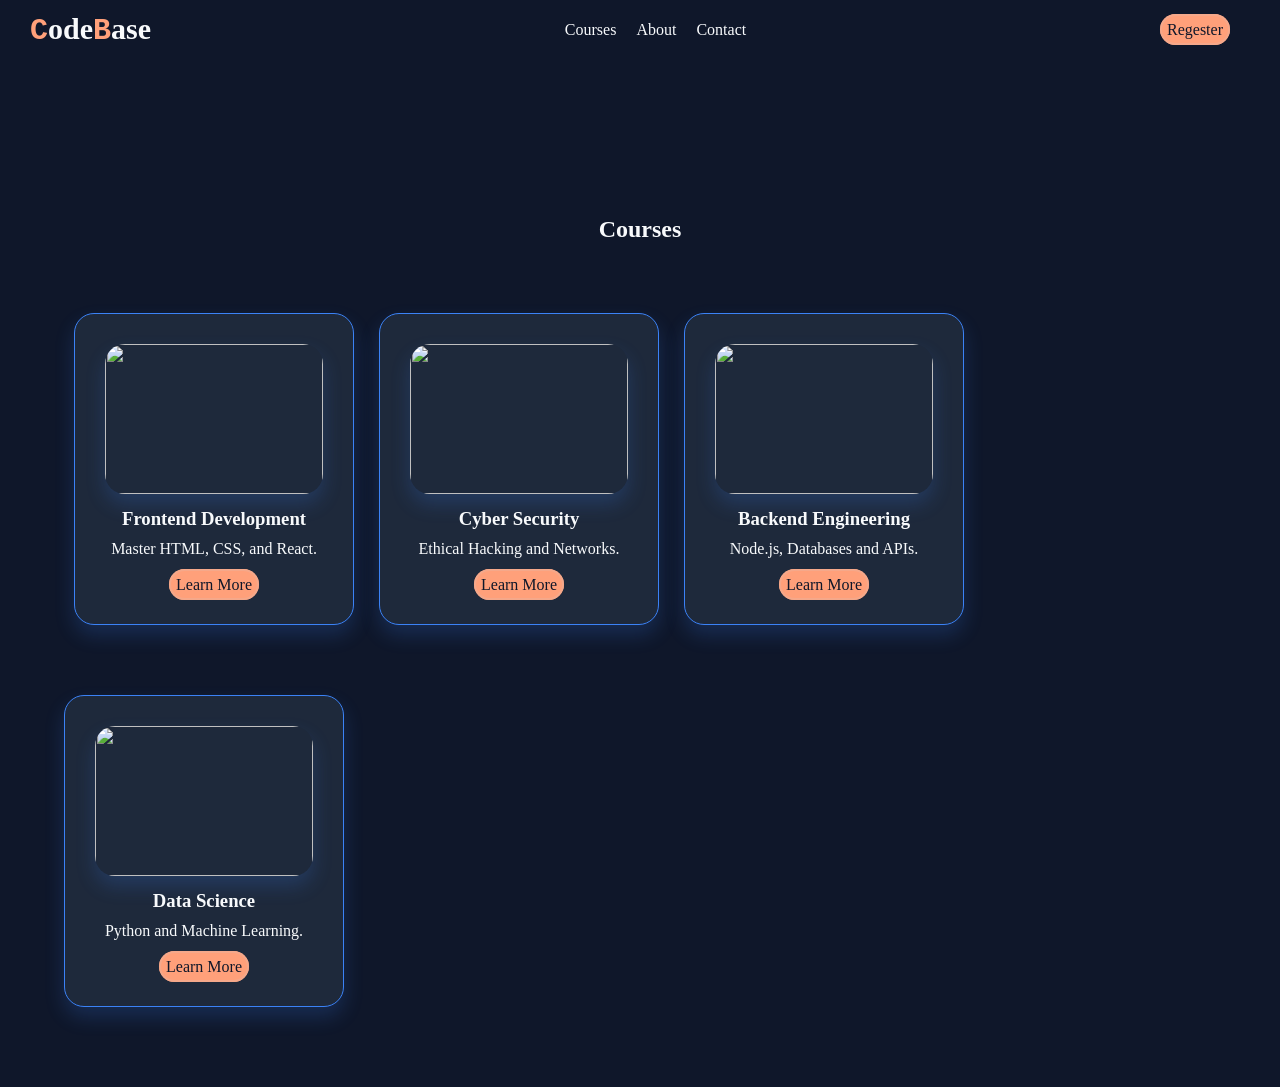
==== courses.html @ 5f97058b "Add files via upload" ====
<!doctype html>
<html lang="en">
  <head>
    <meta charset="UTF-8" />
    <meta name="viewport" content="width=device-width, initial-scale=1.0" />
    <title>Courses</title>
    <link rel="stylesheet" href="style.css" />
  </head>
  <body>
    <nav>
      <a class="h1" href="index.html"> <samp>C</samp>ode<samp>B</samp>ase</a>
      <div class="maun">
        <a href="#course-card-container">Courses</a>
        <a href="index.html#about-section">About</a>
        <a href="index.html#Contact-section">Contact</a>
      </div>
      <div class="bot-regester">
        <a href="regester.html" class="regester">Regester</a>
      </div>
    </nav>
    <section id="courses-section">
      <br />
      <br />
      <h2 class="section-title">Courses</h2>

      <div id="course-card-container">
        <div class="courses-card">
          <img src="image/Frontend.png" />

          <h3>Frontend Development</h3>
          <p>Master HTML, CSS, and React.</p>
          <br />
          <a href="#" class="btn-sm">Learn More</a>
        </div>

        <div class="courses-card">
          <img src="image/Security.png" alt="" />
          <h3>Cyber Security</h3>
          <p>Ethical Hacking and Networks.</p>
          <br />

          <a href="#" class="btn-sm">Learn More</a>
        </div>

        <div class="courses-card">
          <img src="image/Backend.png" alt="" />

          <h3>Backend Engineering</h3>
          <p>Node.js, Databases and APIs.</p>
          <br />

          <a href="#" class="btn-sm">Learn More</a>
        </div>
      </div>
      <div class="course-card-container">
        <div class="courses-card">
          <img src="image/Data.png" alt="" />

          <h3>Data Science</h3>
          <p>Python and Machine Learning.</p>
          <br />

          <a href="#" class="btn-sm">Learn More</a>
        </div>
      </div>
    </section>
  </body>
</html>
---- style.css ----
* {
  margin: 0;
  padding: 0;
  box-sizing: border-box;
}

body {
  background-color: #0f172a;
  color: #f8fafc;
}

nav {
  display: flex;
  align-items: center;
  justify-content: space-between;
  padding: 30px;
  position: sticky;
  top: 0;
  width: 100%;
  height: 50px;
  background-color: #0f172a;
  z-index: 100;
}

.h1 {
  font-size: 30px;
  font-weight: bold;
}

samp {
  color: #ffa07a;
  
}

.maun {
  display: flex;
  gap: 20px;
  transition: 0.3s;
}

.maun a:hover {
  border-bottom: 2px solid #ffa07a;
  color: #ffa07a;
  transition: border;
}

.regester {
  border: 2px solid #f5a88a;
  border-radius: 30px;
  padding: 5px;
  margin-right: 20px;
  background-color: #ffa07a;
  color: #0f172a;
  transition: 0.3s;
}

.regester:hover {
  color: #ffa07a;
  background-color: #0f172a;
}

a {
  text-decoration: none;
  color: #f8fafc;
}

/* index---------------------------- */
.open1 {
  margin-top: 70px;
  display: flex;
  align-items: center;
  justify-content: space-between;
}

.left {
  margin-left: 50px;
  display: flex;
  flex-direction: column;
  align-items: flex-start;
  width: 500px;
}

.p {
  font-size: 15px;
  margin: 10px;
}

.startb {
  margin-top: 50px;
  border: 2px solid #f5a88a;
  border-radius: 30px;
  padding: 5px;
  color: #f5a88a;
  font-size: 20px;
  font-weight: bold;
  transition: 0.3s;
}

.startb:hover {
  color: #0f172a;
  background-color: #f5a88a;
}

.right {
  margin-right: 20px;
  position: relative;
  width: 500px;
  height: 320px;
  overflow: hidden;
  padding: 5px;
}

.slide {
  position: absolute;
  top: 20px;
  left: 0px;
  right: 20px;
  width: 480px;
  height: 280px;
  object-fit: cover;
  opacity: 0;
  animation: slideShow 9s infinite;
  filter: drop-shadow(0 0 10px rgba(59, 130, 246, 0.5));
}

.slide:nth-child(2) {
  animation-delay: 3s;
}

.slide:nth-child(3) {
  animation-delay: 6s;
}

@keyframes slideShow {
  0% {
    opacity: 0;
  }

  10% {
    opacity: 1;
  }

  33% {
    opacity: 1;
  }

  43% {
    opacity: 0;
  }

  100% {
    opacity: 0;
  }
}

/* -----------------------------------------*/
#courses-section {
  padding: 80px 5%;
  background: #0f172a;
  text-align: center;
  overflow: hidden;
}

#courses-section h2 {
  margin: 40px;
}

.courses-container {
  display: flex;
  gap: 25px;
  overflow-x: auto;
  padding: 20px 10px;
  scroll-behavior: smooth;
  width: calc(300px * 8);
  animation: scroll 20s linear infinite;
}

@keyframes scroll {
  0% {
    transform: translateX(0);
  }

  100% {
    transform: translateX(calc(-300px * 4));
  }
}

.courses-container::-webkit-scrollbar {
  display: none;
}

.course-card {
  min-width: 280px;
  background: #1e293b;
  border: 1px solid #3b82f6;
  padding: 30px;
  border-radius: 20px;
  transition: 0.4s;
  box-shadow: 0 10px 20px rgba(59, 130, 246, 0.2);
}

.course-card:hover {
  transform: translateY(-10px);
}

.more-btn {
  display: inline-block;
  margin-top: 40px;
  padding: 12px 40px;
  border: 2px solid #f5a88a;
  color: #f5a88a;
  border-radius: 30px;
  text-decoration: none;
  transition: 0.3s;
}

.more-btn:hover {
  background: #f5a88a;
  color: #0f172a;
}

#about-section {
  padding: 80px 5%;
  background: #0f172a;
  text-align: center;
}

#about-section h2 {
  margin-bottom: 20px;
}

.about-container {
  display: flex;
  gap: 25px;
  margin-top: 50px;
}

.core-card {
  min-width: 280px;
  background: #1e293b;
  border: 1px solid #3b82f6;
  padding: 30px;
  border-radius: 20px;
  box-shadow: 0 10px 20px rgba(59, 130, 246, 0.2);
}

.core-card h3 {
  margin: 5px;
}

#Contact-section {
  padding: 80px 5%;
  background: #0f172a;
  text-align: center;
}

#Contact-section h2 {
  margin: 40px;
}

.SocialMedia a {
  color: #ffa07a;
  font-size: 20px;
  text-decoration: none;
  margin: 10px;
}

.SocialMedia a:hover {
  text-shadow:
    0 0 25px rgba(255, 160, 122, 0.5),
    0 0 25px rgba(255, 160, 122, 0.5);
}

/* courses-------------------------------------------------- */
#course-card-container {
  display: flex;
  width: 100%;
  gap: 25px;
  margin: 50px 0;
  padding: 20px 10px;
}

.courses-card {
  background-color: #1e293b;
  border: 1px solid #3b82f6;
  padding: 30px;
  border-radius: 20px;
  transition: 0.4s;
  box-shadow: 0 10px 20px rgba(59, 130, 246, 0.2);
  width: 280px;
}

.courses-card:hover {
  transform: translateY(-10px);
}

.courses-card img {
  box-shadow: 0 10px 20px rgba(59, 130, 246, 0.2);
  border-radius: 20px;
  width: 100%;
  height: 150px;
}

.courses-card h3 {
  margin: 10px;
}

.btn-sm {
  border: 2px solid #f5a88a;
  border-radius: 30px;
  padding: 5px;
  margin-right: 20px;
  background-color: #ffa07a;
  color: #0f172a;
  transition: 0.3s;
  margin: 70px 0;
  z-index: 10;
  transition: 0.4s;
}

.btn-sm:hover {
  box-shadow:
    0 0 10px rgba(255, 160, 122, 0.5),
    0 0 25px rgba(255, 160, 122, 0.2);
}

/* regester------------------------------------------- */
.body-content {
  display: flex;
  justify-content: center;
  align-items: center;
  min-height: 90vh;
  background-color: #0f172a;
}

.container {
  position: relative;
  width: 850px;
  height: 400px;
  background-color: #1e293b;
  border-radius: 30px;
  box-shadow: 0 0 30px rgba(59, 130, 246, 0.2);
  overflow: hidden;
}

#toggle-state:checked ~ .form-box {
  right: 50%;
}

.form-box {
  position: absolute;
  top: 0;
  right: 0;
  width: 50%;
  height: 100%;
  background-color: #1e293b;
  display: flex;
  flex-direction: column;
  align-items: center;
  justify-content: center;
  text-align: center;
  padding: 40px;
  transition: all 0.6s ease-in-out;
}

.form-box.login {
  z-index: 2;
  opacity: 1;
}

.form-box.register {
  z-index: 1;
  opacity: 0;
  pointer-events: none;
}

#toggle-state:checked ~ .form-box.login {
  opacity: 0;
  z-index: 1;
  pointer-events: none;
}

#toggle-state:checked ~ .form-box.register {
  opacity: 1;
  z-index: 2;
  pointer-events: auto;
}

.form-box h1 {
  font-size: 30px;
  margin-bottom: 20px;
  color: #fff;
}
.form-box p {
  font-size: 14.5px;
  margin: 15px 0;
  color: #cbd5e1;
}
form {
  width: 100%;
}

.input-box {
  position: relative;
  margin: 20px 0;
}
.input-box input {
  width: 100%;
  padding: 13px 50px 13px 20px;
  border: none;
  border-radius: 8px;
  outline: none;
  font-size: 16px;
  color: #333;
  font-weight: 500;
  background: #fff;
}
.input-box i {
  position: absolute;
  right: 20px;
  top: 50%;
  transform: translateY(-50%);
  font-size: 20px;
  color: #333;
}

.btn {
  width: 100%;
  height: 48px;
  background-color: #f5a88a;
  border-radius: 30px;
  border: none;
  cursor: pointer;
  font-size: 16px;
  color: #0f172a;
  font-weight: 600;
  display: flex;
  justify-content: center;
  align-items: center;
}

.toggle-box {
  position: absolute;
  width: 100%;
  height: 100%;
}

.toggle-box::before {
  content: "";
  position: absolute;
  left: -250%;
  width: 300%;
  height: 100%;
  background-color: #f5a88a;
  border-radius: 150px;
  z-index: 2;
  transition: 1.8s ease-in-out;
}

#toggle-state:checked ~ .toggle-box::before {
  left: 50%;
}

.toggle-panel {
  position: absolute;
  width: 50%;
  height: 100%;
  color: #0f172a;
  display: flex;
  flex-direction: column;
  justify-content: center;
  align-items: center;
  z-index: 2;
  transition: 0.6s ease-in-out;
}

.toggle-panel.toggle-left {
  left: 0;
  transition-delay: 1.2s;
}

#toggle-state:checked ~ .toggle-box .toggle-panel.toggle-left {
  left: -50%;
  transition-delay: 0.6s;
}

.toggle-panel.toggle-right {
  right: -50%;
  transition-delay: 0.6s;
}

#toggle-state:checked ~ .toggle-box .toggle-panel.toggle-right {
  right: 0;
  transition-delay: 1.2s;
}
.toggle-panel p{
    margin-bottom: 20px;
}

.toggle-panel .btn {
  width: 160px;
  height: 46px;
  background: transparent;
  border: 2px solid #1e293b;
  color: #1e293b;
}

.toggle-panel .btn:hover {
  border: 2px solid #fff;
  color: #fff;
}
.forgot-link {
    margin-bottom: 10px;
}
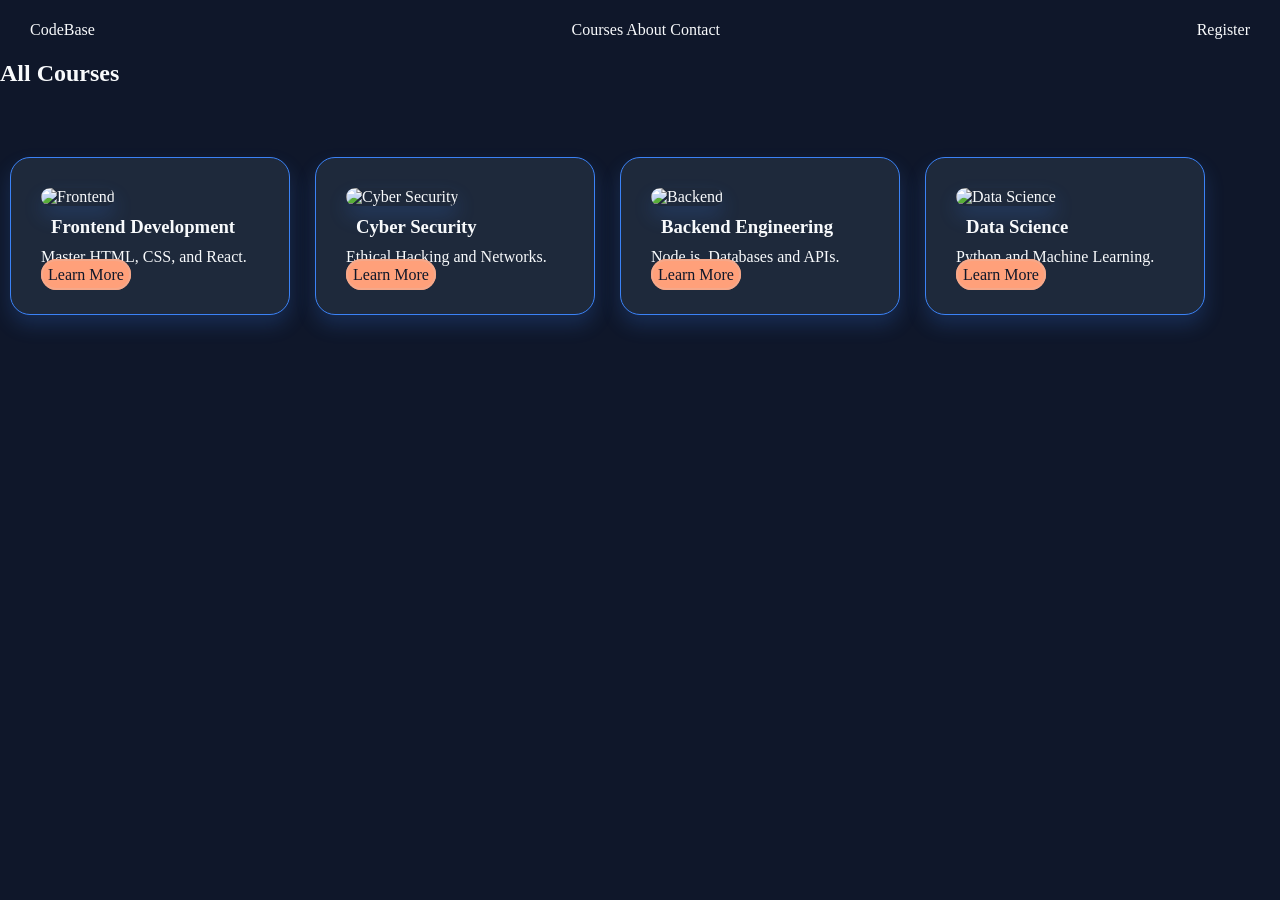
==== commit a4636836: "Update courses.html" ====
--- a/courses.html
+++ b/courses.html
@@ -3,65 +3,64 @@
   <head>
     <meta charset="UTF-8" />
     <meta name="viewport" content="width=device-width, initial-scale=1.0" />
-    <title>Courses</title>
+    <title>Courses | CodeBase</title>
     <link rel="stylesheet" href="style.css" />
+    <link rel="stylesheet" href="https://cdnjs.cloudflare.com/ajax/libs/font-awesome/6.0.0/css/all.min.css" />
   </head>
   <body>
     <nav>
-      <a class="h1" href="index.html"> <samp>C</samp>ode<samp>B</samp>ase</a>
-      <div class="maun">
+      <a class="logo" href="index.html"><span>C</span>ode<span>B</span>ase</a>
+      <div class="main-nav">
         <a href="#course-card-container">Courses</a>
         <a href="index.html#about-section">About</a>
         <a href="index.html#Contact-section">Contact</a>
       </div>
-      <div class="bot-regester">
-        <a href="regester.html" class="regester">Regester</a>
+      <div class="nav-right">
+        <a href="register.html" class="register-btn">Register</a>
       </div>
     </nav>
-    <section id="courses-section">
-      <br />
-      <br />
-      <h2 class="section-title">Courses</h2>
 
-      <div id="course-card-container">
+    <section id="courses-page-section">
+      <h2 class="section-title">All Courses</h2>
+
+      <div class="courses-grid-container" id="course-card-container">
+        
         <div class="courses-card">
-          <img src="image/Frontend.png" />
-
+          <div class="card-img-wrapper">
+            <img src="image/Frontend.png" alt="Frontend" />
+          </div>
           <h3>Frontend Development</h3>
           <p>Master HTML, CSS, and React.</p>
-          <br />
           <a href="#" class="btn-sm">Learn More</a>
         </div>
 
         <div class="courses-card">
-          <img src="image/Security.png" alt="" />
+          <div class="card-img-wrapper">
+            <img src="image/Security.png" alt="Cyber Security" />
+          </div>
           <h3>Cyber Security</h3>
           <p>Ethical Hacking and Networks.</p>
-          <br />
-
           <a href="#" class="btn-sm">Learn More</a>
         </div>
 
         <div class="courses-card">
-          <img src="image/Backend.png" alt="" />
-
+          <div class="card-img-wrapper">
+            <img src="image/Backend.png" alt="Backend" />
+          </div>
           <h3>Backend Engineering</h3>
           <p>Node.js, Databases and APIs.</p>
-          <br />
-
           <a href="#" class="btn-sm">Learn More</a>
         </div>
-      </div>
-      <div class="course-card-container">
+
         <div class="courses-card">
-          <img src="image/Data.png" alt="" />
-
+          <div class="card-img-wrapper">
+            <img src="image/Data.png" alt="Data Science" />
+          </div>
           <h3>Data Science</h3>
           <p>Python and Machine Learning.</p>
-          <br />
-
           <a href="#" class="btn-sm">Learn More</a>
         </div>
+
       </div>
     </section>
   </body>
